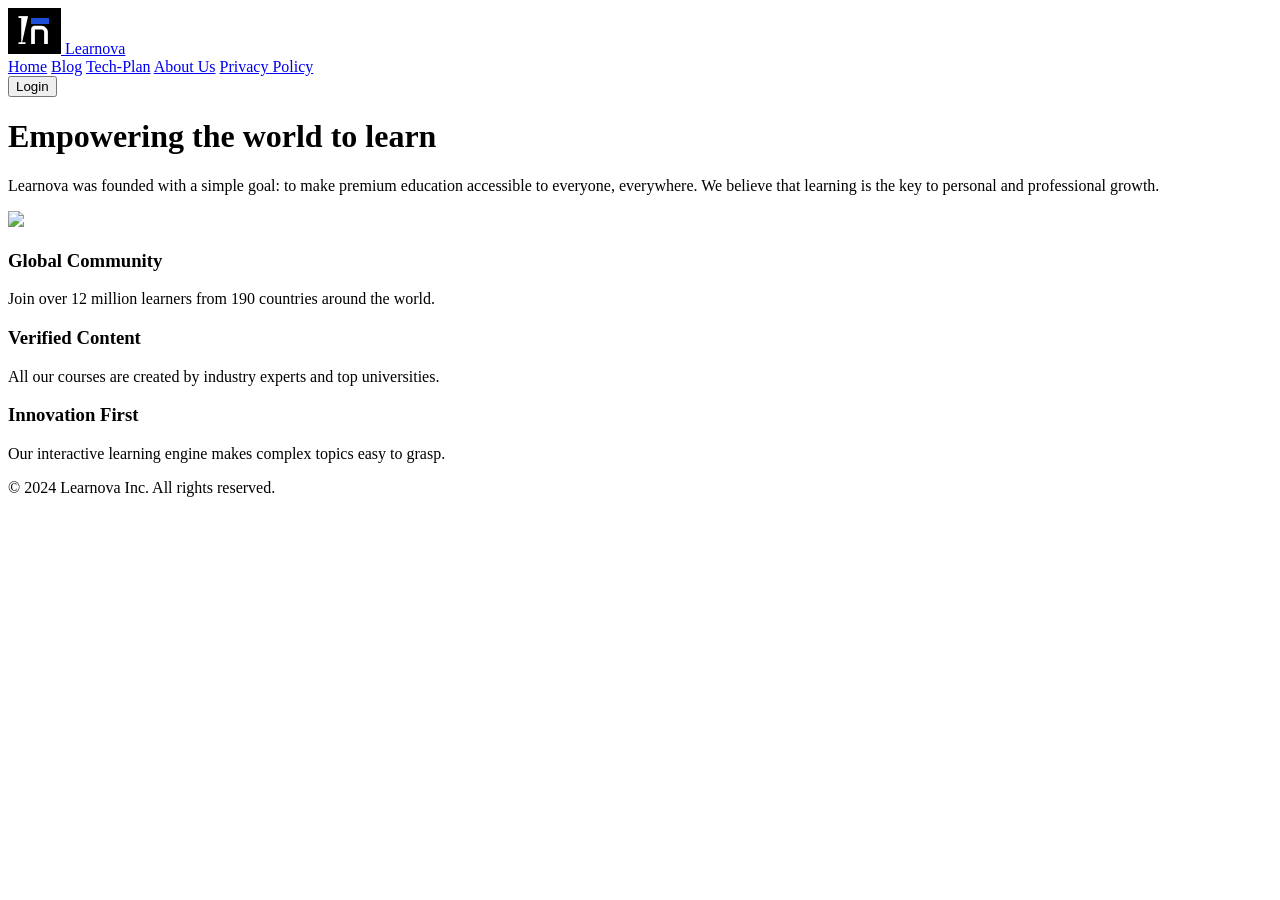
==== about.html @ db0cdd87 "first commit" ====
<!DOCTYPE html>
<html lang="en">
<head>
    <meta charset="UTF-8">
    <meta name="viewport" content="width=device-width, initial-scale=1.0">
    <link rel="icon" type="image/png" href="images/logo.png" />
    <link rel="icon" type="image/svg+xml" href="images/logo.svg" />
    <link rel="apple-touch-icon" href="images/logo.png" />
    <title>About Us - Learnova</title>
    <script src="https://cdn.tailwindcss.com"></script>
    <link href="https://fonts.googleapis.com/css2?family=Source+Sans+Pro:wght@300;400;600;700&display=swap" rel="stylesheet">
    <script src="https://unpkg.com/lucide@latest"></script>
    <script>
        tailwind.config = {
            theme: {
                extend: {
                    colors: {
                        primary: '#1D4ED8',
                        'dark-gray': '#464749',
                        'light-gray': '#C5CAD3',
                    },
                    fontFamily: { sans: ['Source Sans Pro', 'sans-serif'] },
                }
            }
        }
    </script>
</head>
<body class="bg-white text-dark-gray font-sans">
    <nav class="sticky top-0 z-50 bg-white border-b border-light-gray h-16 flex justify-between items-center px-8 shadow-sm">
        <a href="index.html" class="flex items-center gap-2">
            <img src="images/logo.png" alt="" class="h-8 w-auto rounded-md" />
            <span class="text-xl font-bold text-primary">Learnova</span>
        </a>
        <div class="flex space-x-8 text-sm font-medium">
            <a href="index.html" class="hover:text-primary transition-all">Home</a>
            <a href="blog.html" class="hover:text-primary transition-all">Blog</a>
            <a href="Techplan/learnova_full_tech_plan.html" class="hover:text-primary transition-all">Tech-Plan</a>
            <a href="about.html" class="text-primary">About Us</a>
            <a href="privacy.html" class="hover:text-primary transition-all">Privacy Policy</a>
        </div>
        <button type="button" data-learnova="login" class="bg-primary text-white px-6 py-2 rounded-md text-sm font-semibold hover:bg-blue-700 transition-all">Login</button>
    </nav>

    <main class="max-w-4xl mx-auto px-4 py-20 text-center">
        <h1 class="text-5xl font-bold mb-8">Empowering the world to learn</h1>
        <p class="text-xl text-gray-500 leading-relaxed mb-12">Learnova was founded with a simple goal: to make premium education accessible to everyone, everywhere. We believe that learning is the key to personal and professional growth.</p>
        <img src="https://images.unsplash.com/photo-1522202176988-66273c2fd55f?w=1200" class="w-full rounded-3xl shadow-2xl mb-20 border border-light-gray">
        
        <div class="grid grid-cols-1 md:grid-cols-3 gap-12 text-left">
            <div>
                <i data-lucide="users" class="w-8 h-8 text-primary mb-4"></i>
                <h3 class="font-bold text-lg mb-2">Global Community</h3>
                <p class="text-sm text-gray-400">Join over 12 million learners from 190 countries around the world.</p>
            </div>
            <div>
                <i data-lucide="shield-check" class="w-8 h-8 text-primary mb-4"></i>
                <h3 class="font-bold text-lg mb-2">Verified Content</h3>
                <p class="text-sm text-gray-400">All our courses are created by industry experts and top universities.</p>
            </div>
            <div>
                <i data-lucide="sparkles" class="w-8 h-8 text-primary mb-4"></i>
                <h3 class="font-bold text-lg mb-2">Innovation First</h3>
                <p class="text-sm text-gray-400">Our interactive learning engine makes complex topics easy to grasp.</p>
            </div>
        </div>
    </main>

    <footer class="bg-dark-gray text-white py-12 text-center text-xs text-gray-500">
        © 2024 Learnova Inc. All rights reserved.
    </footer>
    <script src="js/app-links.js"></script>
    <script>lucide.createIcons();</script>
</body>
</html>
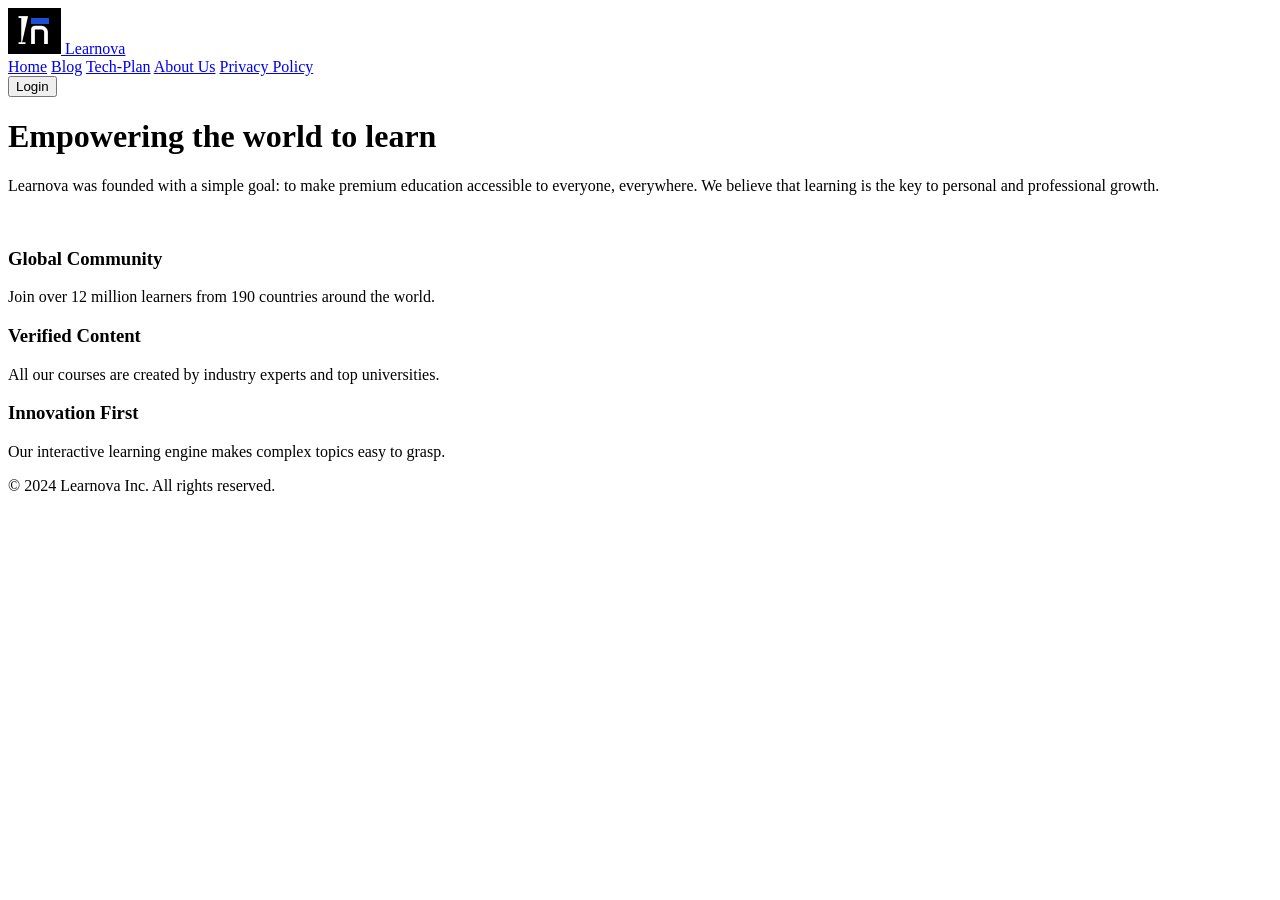
==== commit 483de9f4: "28/3: Responsive changes" ====
--- a/about.html
+++ b/about.html
@@ -7,6 +7,7 @@
     <link rel="icon" type="image/svg+xml" href="images/logo.svg" />
     <link rel="apple-touch-icon" href="images/logo.png" />
     <title>About Us - Learnova</title>
+    <link rel="stylesheet" href="css/site-responsive.css" />
     <script src="https://cdn.tailwindcss.com"></script>
     <link href="https://fonts.googleapis.com/css2?family=Source+Sans+Pro:wght@300;400;600;700&display=swap" rel="stylesheet">
     <script src="https://unpkg.com/lucide@latest"></script>
@@ -25,26 +26,28 @@
         }
     </script>
 </head>
-<body class="bg-white text-dark-gray font-sans">
-    <nav class="sticky top-0 z-50 bg-white border-b border-light-gray h-16 flex justify-between items-center px-8 shadow-sm">
-        <a href="index.html" class="flex items-center gap-2">
-            <img src="images/logo.png" alt="" class="h-8 w-auto rounded-md" />
-            <span class="text-xl font-bold text-primary">Learnova</span>
-        </a>
-        <div class="flex space-x-8 text-sm font-medium">
-            <a href="index.html" class="hover:text-primary transition-all">Home</a>
-            <a href="blog.html" class="hover:text-primary transition-all">Blog</a>
-            <a href="Techplan/learnova_full_tech_plan.html" class="hover:text-primary transition-all">Tech-Plan</a>
-            <a href="about.html" class="text-primary">About Us</a>
-            <a href="privacy.html" class="hover:text-primary transition-all">Privacy Policy</a>
+<body class="bg-white text-dark-gray font-sans overflow-x-hidden">
+    <nav class="sticky top-0 z-50 bg-white border-b border-light-gray shadow-sm">
+        <div class="max-w-7xl mx-auto flex flex-col gap-4 sm:flex-row sm:flex-wrap sm:items-center sm:justify-between px-4 sm:px-6 lg:px-8 py-3 sm:py-4 min-h-0">
+            <a href="index.html" class="flex items-center gap-2 shrink-0">
+                <img src="images/logo.png" alt="" class="h-8 w-auto rounded-md" />
+                <span class="text-xl font-bold text-primary">Learnova</span>
+            </a>
+            <div class="flex flex-wrap items-center gap-x-4 gap-y-2 text-sm font-medium">
+                <a href="index.html" class="hover:text-primary transition-all py-1">Home</a>
+                <a href="blog.html" class="hover:text-primary transition-all py-1">Blog</a>
+                <a href="Techplan/learnova_full_tech_plan.html" class="hover:text-primary transition-all py-1">Tech-Plan</a>
+                <a href="about.html" class="text-primary py-1">About Us</a>
+                <a href="privacy.html" class="hover:text-primary transition-all py-1">Privacy Policy</a>
+            </div>
+            <button type="button" data-learnova="login" class="bg-primary text-white px-6 py-2.5 rounded-md text-sm font-semibold hover:bg-blue-700 transition-all w-full sm:w-auto min-h-[44px] shrink-0">Login</button>
         </div>
-        <button type="button" data-learnova="login" class="bg-primary text-white px-6 py-2 rounded-md text-sm font-semibold hover:bg-blue-700 transition-all">Login</button>
     </nav>
 
-    <main class="max-w-4xl mx-auto px-4 py-20 text-center">
-        <h1 class="text-5xl font-bold mb-8">Empowering the world to learn</h1>
-        <p class="text-xl text-gray-500 leading-relaxed mb-12">Learnova was founded with a simple goal: to make premium education accessible to everyone, everywhere. We believe that learning is the key to personal and professional growth.</p>
-        <img src="https://images.unsplash.com/photo-1522202176988-66273c2fd55f?w=1200" class="w-full rounded-3xl shadow-2xl mb-20 border border-light-gray">
+    <main class="max-w-4xl mx-auto px-4 sm:px-6 py-12 sm:py-20 text-center">
+        <h1 class="text-3xl sm:text-4xl md:text-5xl font-bold mb-6 sm:mb-8 leading-tight">Empowering the world to learn</h1>
+        <p class="text-lg sm:text-xl text-gray-500 leading-relaxed mb-10 sm:mb-12">Learnova was founded with a simple goal: to make premium education accessible to everyone, everywhere. We believe that learning is the key to personal and professional growth.</p>
+        <img src="https://images.unsplash.com/photo-1522202176988-66273c2fd55f?w=1200" alt="" class="w-full max-h-[50vh] sm:max-h-none object-cover rounded-2xl sm:rounded-3xl shadow-2xl mb-12 sm:mb-20 border border-light-gray">
         
         <div class="grid grid-cols-1 md:grid-cols-3 gap-12 text-left">
             <div>
--- a/css/site-responsive.css
+++ b/css/site-responsive.css
@@ -0,0 +1,16 @@
+/* Learnova – shared responsive baseline */
+html {
+  -webkit-text-size-adjust: 100%;
+}
+
+/* Safe default for inline media in prose areas */
+.prose-img-safe img {
+  max-width: 100%;
+  height: auto;
+}
+
+/* Wide tables / pre blocks: scroll instead of forcing page width */
+.overflow-table-wrap {
+  overflow-x: auto;
+  -webkit-overflow-scrolling: touch;
+}
